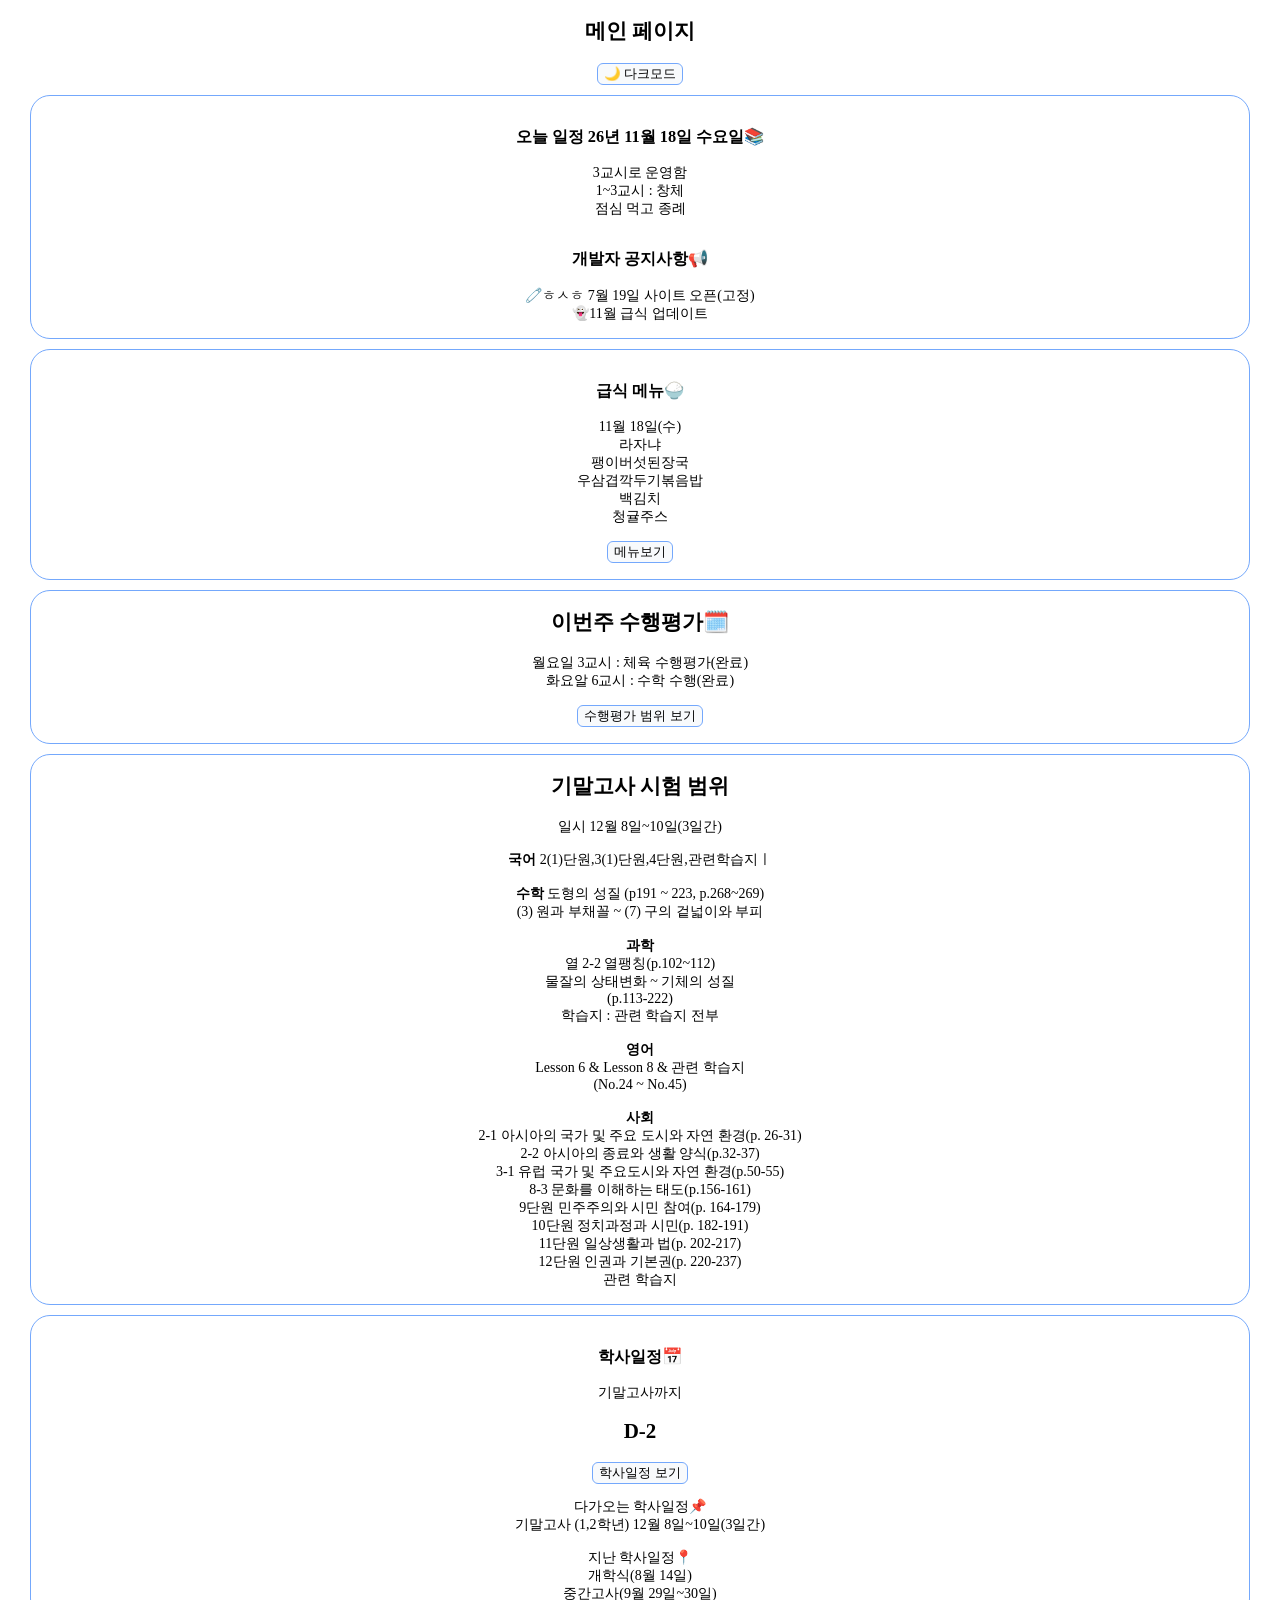
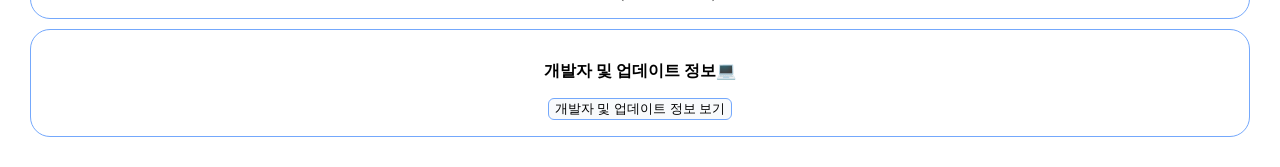
==== index.html @ 39821e50 "1118" ====
<!DOCTYPE html>
<html>
    <head>
       <meta charset="UTF-8">
       <title>start study</title>
       <meta name="viewport" content="width=device-width, initial-scale=1.0">
       <link rel="stylesheet" href="style.css">
    </head>
    <body>
        <div>
            <h2>메인 페이지</h2>
            <button id="theme-btn">🌙 다크모드</button>
        </div>
        <div class="card">
            <h3>오늘 일정 26년 11월 18일 수요일📚</h3>
            <p>
                3교시로 운영함<br>
                1~3교시 : 창체<br>
                점심 먹고 종례<br>
            </p>
            <h3>개발자 공지사항📢</h3>
            <p>
                🧷ㅎㅅㅎ 7월 19일 사이트 오픈(고정)<br>
                👻11월 급식 업데이트
            </p>
        </div>
         <div class="card">
            <h3>급식 메뉴🍚</h3>
            <p>
            11월 18일(수)<br>
            라자냐<br>
            팽이버섯된장국<br>
            우삼겹깍두기볶음밥<br>
            백김치<br>
            청귤주스<br>
            </p>
            <a href="menu.html"><button>메뉴보기</button></a>
            <br>
            <br>
        </div>
        <div class="card">
            <h2>이번주 수행평가🗓️</h2>
            <p>
               월요일 3교시 : 체육 수행평가(완료)<br>
               화요알 6교시 : 수학 수행(완료)<br>
            </p>
            <a href="test.html"><button>수행평가 범위 보기</button></a>
            <br>
            <br>
        </div>
        <div class="card">
        <h2>기말고사 시험 범위</h2>
           <p>일시 12월 8일~10일(3일간)</p>
          <p>
            <strong>국어</strong>
            2(1)단원,3(1)단원,4단원,관련학습지ㅣ<br>
           <br>
            <strong>수학</strong>
             도형의 성질 (p191 ~ 223, p.268~269)<br>
             (3) 원과 부채꼴 ~ (7) 구의 겉넓이와 부피<br>
             <br>
             <strong>과학</strong><br>
             열 2-2 열팽칭(p.102~112)<br>
             물잘의 상태변화 ~ 기체의 성질<br>
             (p.113-222)<br>
             학습지 : 관련 학습지 전부<br>
              <br>
             <strong>영어</strong><br>
             Lesson 6 & Lesson 8 & 관련 학습지<br>
             (No.24 ~ No.45)<br>
             <br>
             <strong>사회</strong><br>
             2-1 아시아의 국가 및 주요 도시와 자연 환경(p. 26-31)<br>
             2-2 아시아의 종료와 생활 양식(p.32-37)<br>
             3-1 유럽 국가 및 주요도시와 자연 환경(p.50-55)<br>
             8-3 문화를 이해하는 태도(p.156-161)<br>
             9단원 민주주의와 시민 참여(p. 164-179)<br>
             10단원 정치과정과 시민(p. 182-191)<br>
             11단원 일상생활과 법(p. 202-217)<br>
             12단원 인권과 기본권(p. 220-237)<br>
             관련 학습지
            </p>
        </div>
        <div class="card">
            <h3>학사일정📅</h3>
            <p>기말고사까지</p>
            <h2 id="results">계산 중...</h2>
            <a href="schoolschedule.html"><button>학사일정 보기</button></a>
            <p>
                다가오는 학사일정📌<br>
                기말고사 (1,2학년) 12월 8일~10일(3일간)<br>
            </p>
            <p>
                지난 학사일정📍<br>
                개학식(8월 14일)<br>
                중간고사(9월 29일~30일)
            </p>
        </div>
        <div class="card">
            <h3 >개발자 및 업데이트 정보💻</h3>
            <a href="start.html"><button>개발자 및 업데이트 정보 보기</button></a>
            <br>
            <br>
        </div>
        <script src="script.js"></script>
    </body>
</html>
---- style.css ----
body{
    font-size: 14px; /* 부모요소 */
    text-align: center;
    width: 600;
    margin: 0 auto;
    padding: 0 20px 20px 20px;
    background-color: #ffffff;
}

body.dark {
    background-color: #2d2d2d;
    color:white;
}

#memo{
    text-align:left;
}

.me{
    text-align:right;
    font-size:13px;
}

h3{
    margin-top:30px;
}

button{
    background-color: #f8fafc;
    border: 1px solid #74a8fc;
    border-radius: 6px;
}

button:hover {
    background-color: #75a0c9;
}

body.dark button {
  background: #333;
  color: white;
}

body.dark button:hover{
    background-color: #75a0c9;
}

p{
    margin-bottom:15px;
}

.card{
    border: 1px solid #74a8fc;
    margin: 10px;
    border-radius: 20px;
}

body.dark .card{
    background-color: #2d2d2d;
    color:white;
}
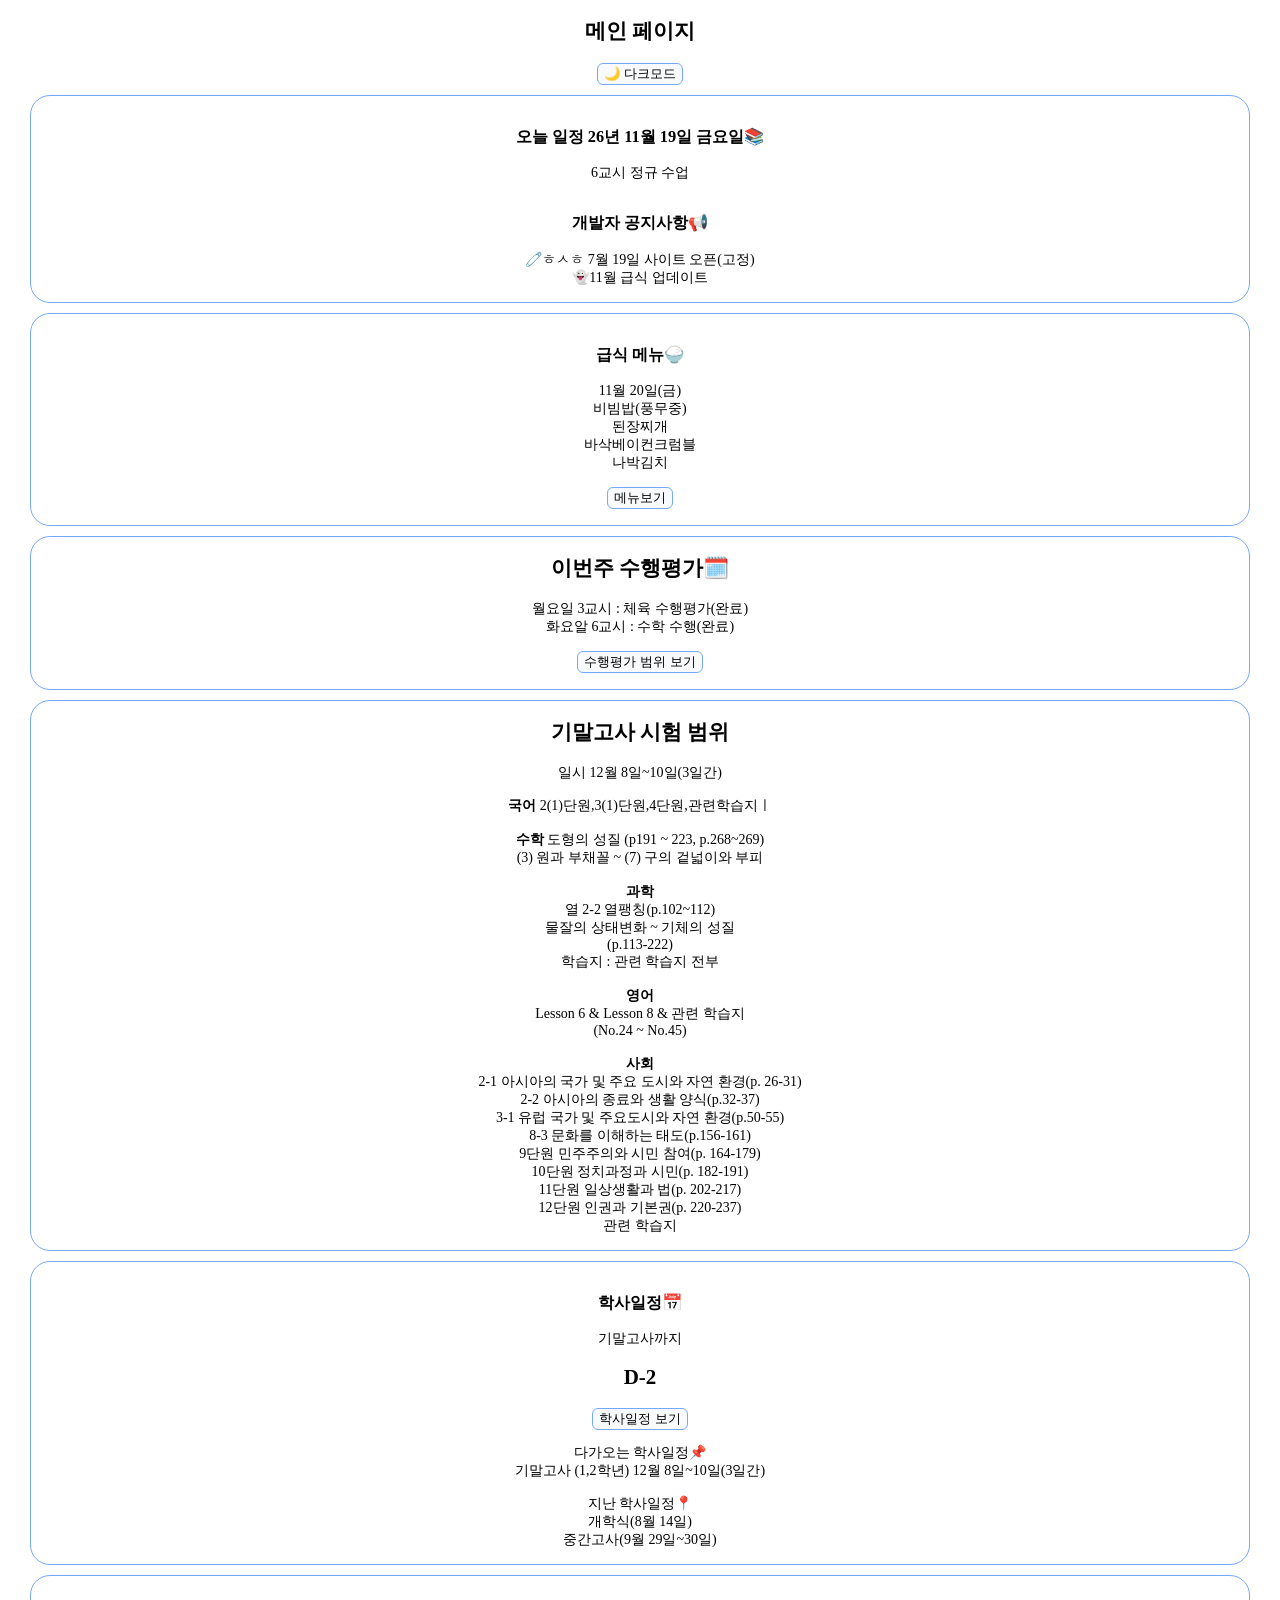
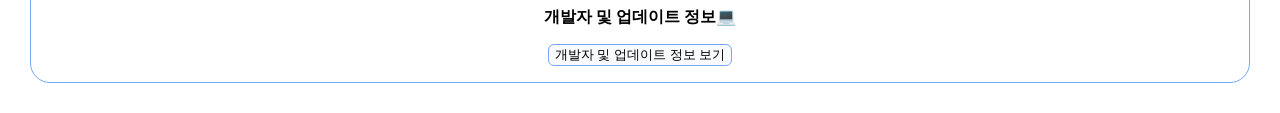
==== commit bd030dca: "1120" ====
--- a/index.html
+++ b/index.html
@@ -12,11 +12,9 @@
             <button id="theme-btn">🌙 다크모드</button>
         </div>
         <div class="card">
-            <h3>오늘 일정 26년 11월 18일 수요일📚</h3>
+            <h3>오늘 일정 26년 11월 19일 금요일📚</h3>
             <p>
-                3교시로 운영함<br>
-                1~3교시 : 창체<br>
-                점심 먹고 종례<br>
+                6교시 정규 수업
             </p>
             <h3>개발자 공지사항📢</h3>
             <p>
@@ -27,12 +25,11 @@
          <div class="card">
             <h3>급식 메뉴🍚</h3>
             <p>
-            11월 18일(수)<br>
-            라자냐<br>
-            팽이버섯된장국<br>
-            우삼겹깍두기볶음밥<br>
-            백김치<br>
-            청귤주스<br>
+            11월 20일(금)<br>
+            비빔밥(풍무중)<br>
+            된장찌개<br>
+            바삭베이컨크럼블<br>
+            나박김치<br>
             </p>
             <a href="menu.html"><button>메뉴보기</button></a>
             <br>
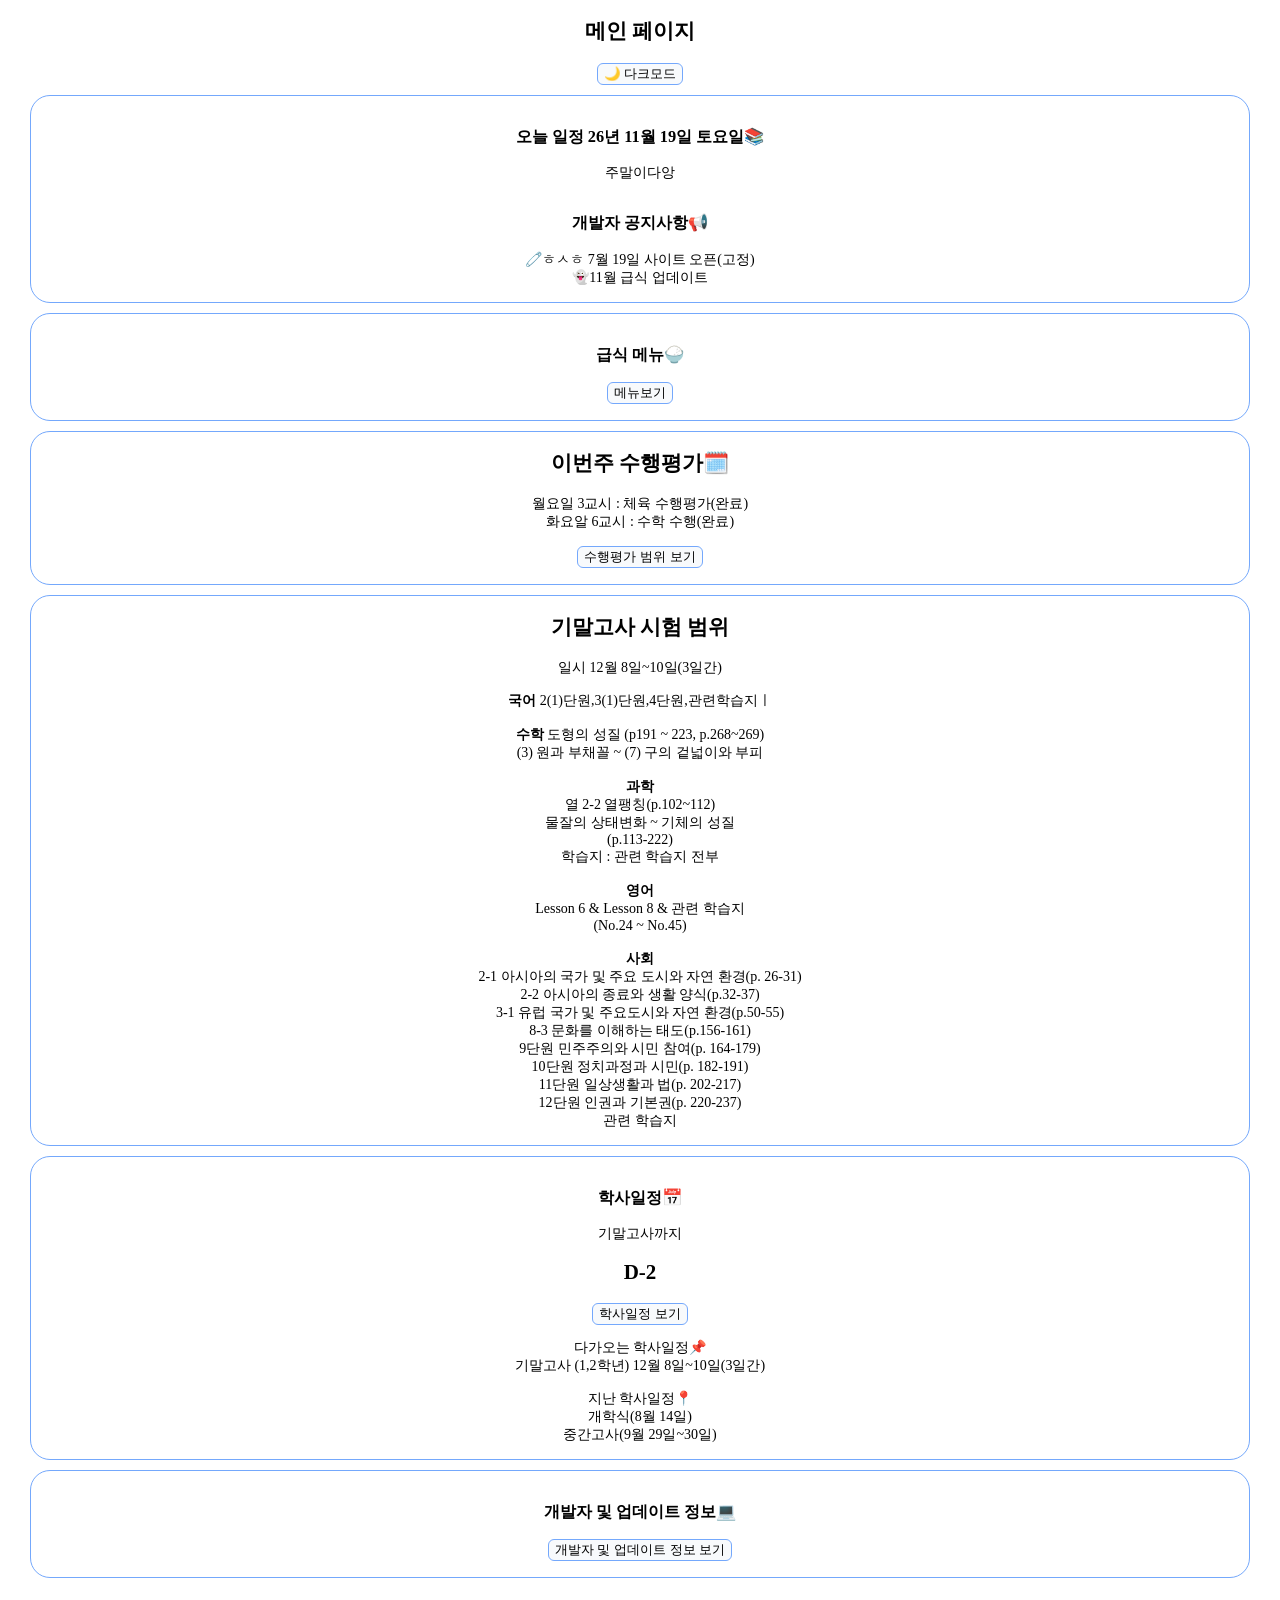
==== commit 8ca503f6: "1121" ====
--- a/index.html
+++ b/index.html
@@ -12,9 +12,9 @@
             <button id="theme-btn">🌙 다크모드</button>
         </div>
         <div class="card">
-            <h3>오늘 일정 26년 11월 19일 금요일📚</h3>
+            <h3>오늘 일정 26년 11월 19일 토요일📚</h3>
             <p>
-                6교시 정규 수업
+                주말이다앙
             </p>
             <h3>개발자 공지사항📢</h3>
             <p>
@@ -24,13 +24,13 @@
         </div>
          <div class="card">
             <h3>급식 메뉴🍚</h3>
-            <p>
+           <!--  <p>
             11월 20일(금)<br>
             비빔밥(풍무중)<br>
             된장찌개<br>
             바삭베이컨크럼블<br>
             나박김치<br>
-            </p>
+            </p>-->
             <a href="menu.html"><button>메뉴보기</button></a>
             <br>
             <br>
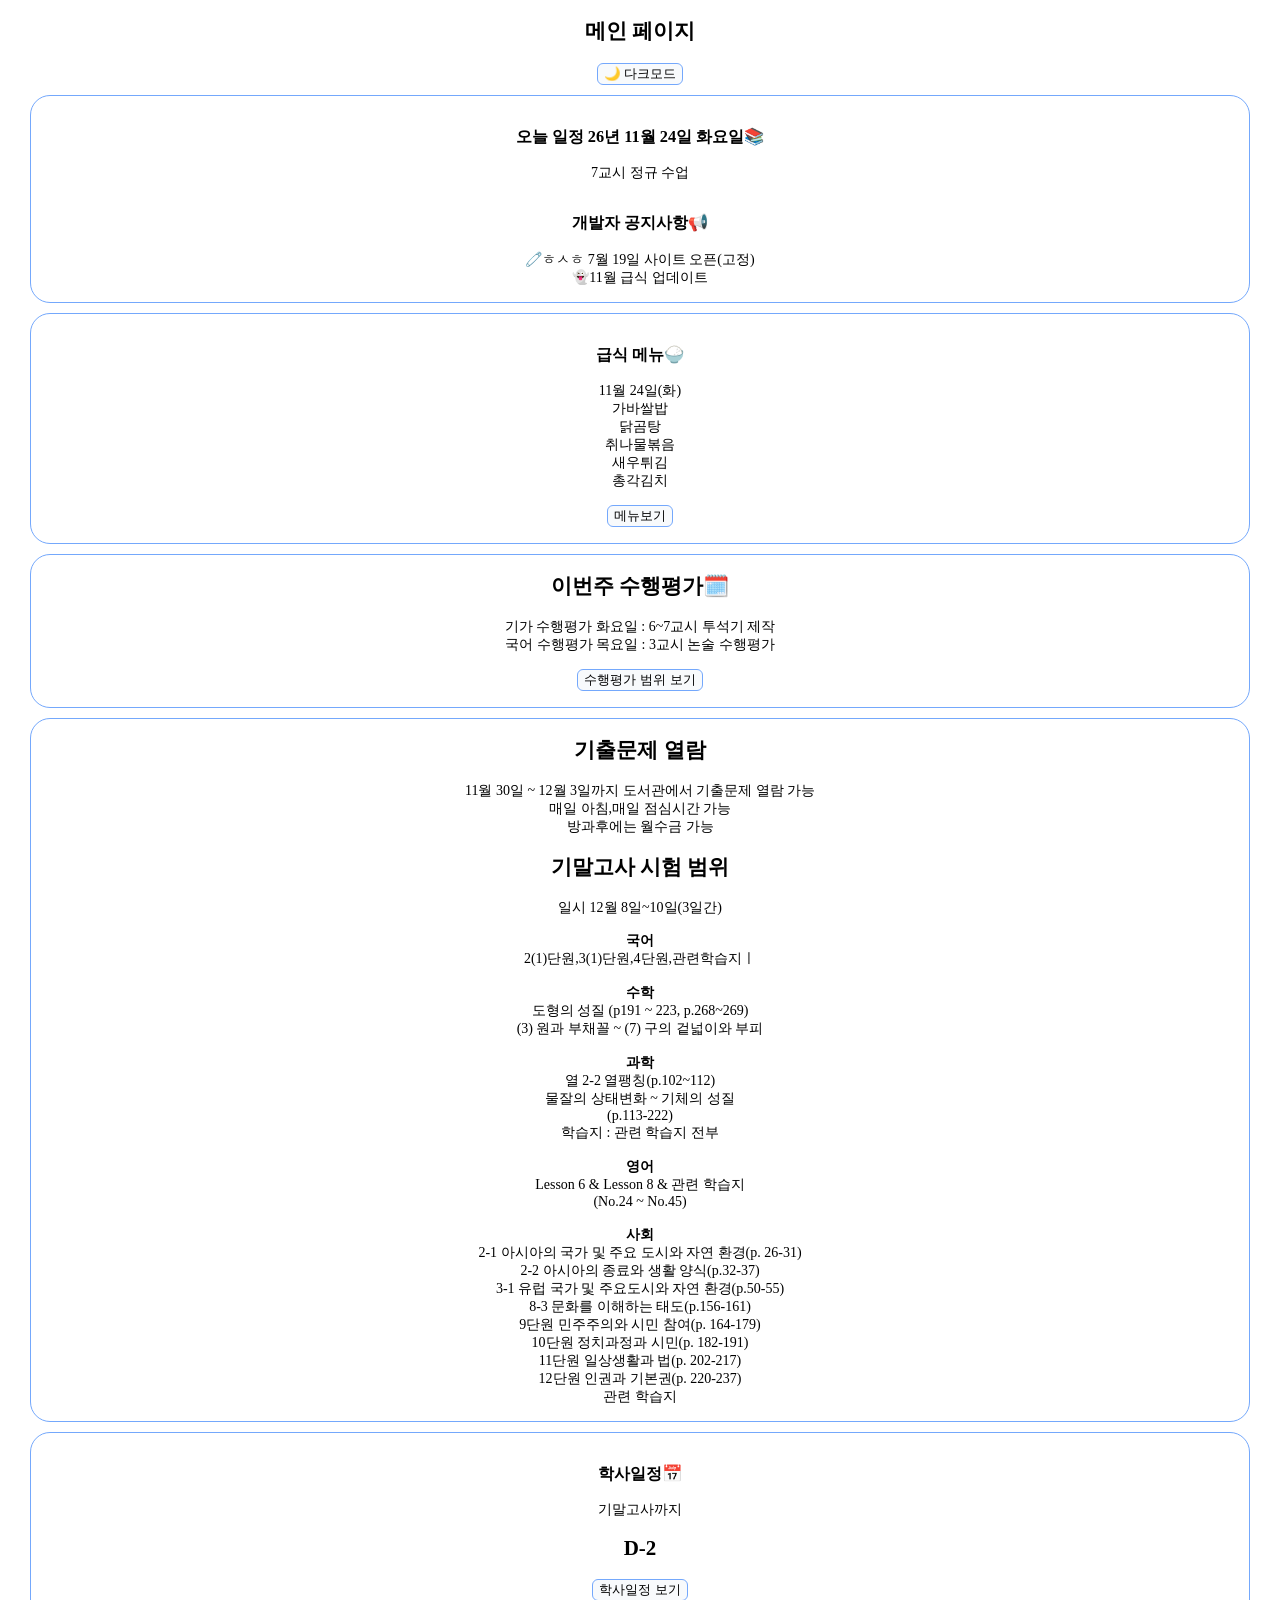
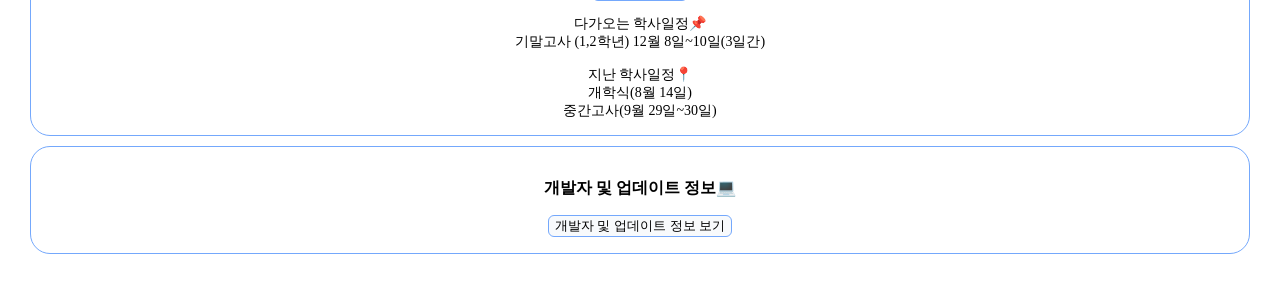
==== commit 691123a6: "1124" ====
--- a/index.html
+++ b/index.html
@@ -12,9 +12,9 @@
             <button id="theme-btn">🌙 다크모드</button>
         </div>
         <div class="card">
-            <h3>오늘 일정 26년 11월 19일 토요일📚</h3>
+            <h3>오늘 일정 26년 11월 24일 화요일📚</h3>
             <p>
-                주말이다앙
+                7교시 정규 수업
             </p>
             <h3>개발자 공지사항📢</h3>
             <p>
@@ -24,13 +24,14 @@
         </div>
          <div class="card">
             <h3>급식 메뉴🍚</h3>
-           <!--  <p>
-            11월 20일(금)<br>
-            비빔밥(풍무중)<br>
-            된장찌개<br>
-            바삭베이컨크럼블<br>
-            나박김치<br>
-            </p>-->
+            <p>
+            11월 24일(화)<br>
+            가바쌀밥<br>
+            닭곰탕<br>
+            취나물볶음<br>
+            새우튀김<br>
+            총각김치<br>
+           </p>
             <a href="menu.html"><button>메뉴보기</button></a>
             <br>
             <br>
@@ -38,21 +39,27 @@
         <div class="card">
             <h2>이번주 수행평가🗓️</h2>
             <p>
-               월요일 3교시 : 체육 수행평가(완료)<br>
-               화요알 6교시 : 수학 수행(완료)<br>
+               기가 수행평가 화요일 : 6~7교시 투석기 제작<br>
+               국어 수행평가 목요일 : 3교시 논술 수행평가<br>
             </p>
             <a href="test.html"><button>수행평가 범위 보기</button></a>
             <br>
             <br>
         </div>
         <div class="card">
+        <h2>기출문제 열람</h2>
+        <p>
+            11월 30일 ~ 12월 3일까지 도서관에서 기출문제 열람 가능<br>
+            매일 아침,매일 점심시간 가능<br>
+            방과후에는 월수금 가능
+        </p>
         <h2>기말고사 시험 범위</h2>
            <p>일시 12월 8일~10일(3일간)</p>
           <p>
-            <strong>국어</strong>
+            <strong>국어</strong><br>
             2(1)단원,3(1)단원,4단원,관련학습지ㅣ<br>
            <br>
-            <strong>수학</strong>
+            <strong>수학</strong><br>
              도형의 성질 (p191 ~ 223, p.268~269)<br>
              (3) 원과 부채꼴 ~ (7) 구의 겉넓이와 부피<br>
              <br>
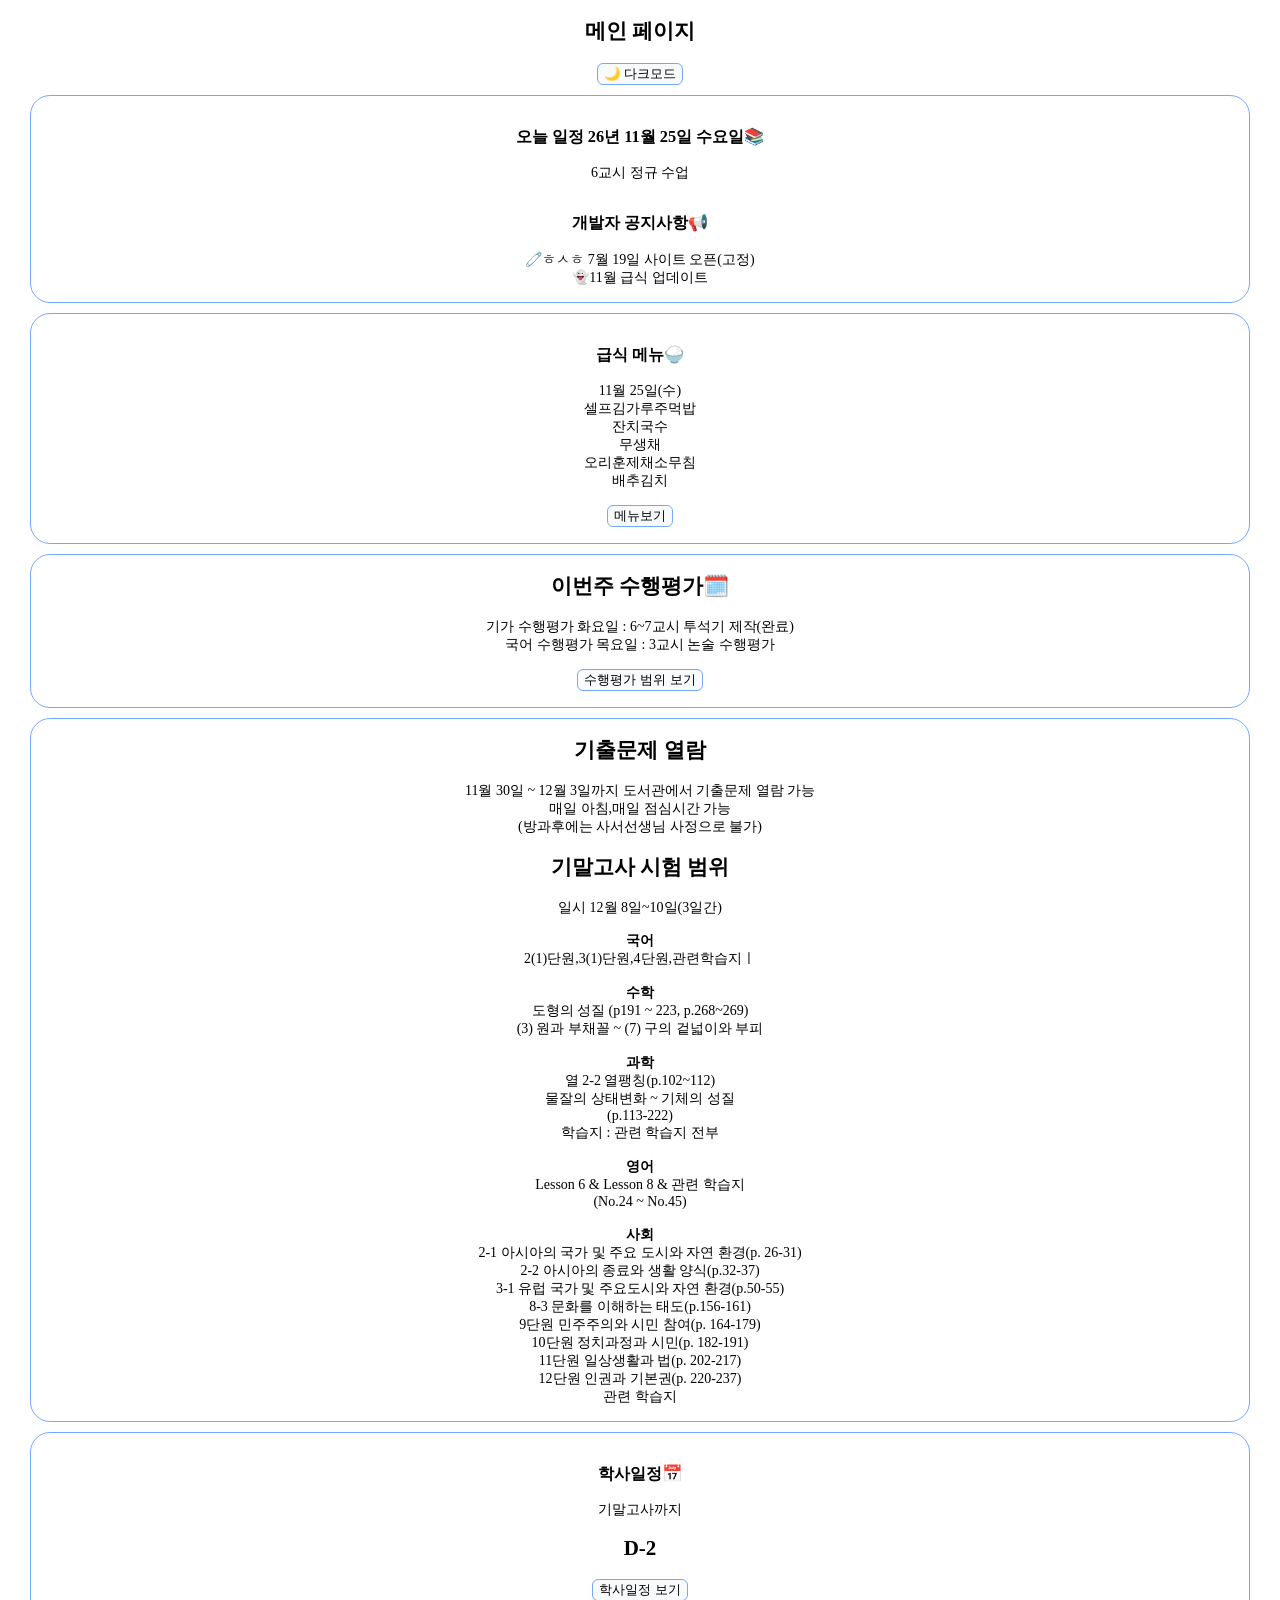
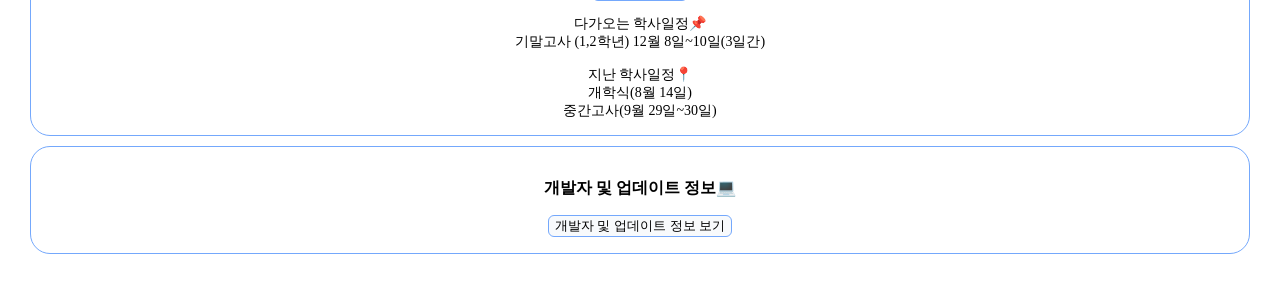
==== commit 1de0c356: "1125" ====
--- a/index.html
+++ b/index.html
@@ -12,9 +12,9 @@
             <button id="theme-btn">🌙 다크모드</button>
         </div>
         <div class="card">
-            <h3>오늘 일정 26년 11월 24일 화요일📚</h3>
+            <h3>오늘 일정 26년 11월 25일  수요일📚</h3>
             <p>
-                7교시 정규 수업
+                6교시 정규 수업
             </p>
             <h3>개발자 공지사항📢</h3>
             <p>
@@ -25,12 +25,12 @@
          <div class="card">
             <h3>급식 메뉴🍚</h3>
             <p>
-            11월 24일(화)<br>
-            가바쌀밥<br>
-            닭곰탕<br>
-            취나물볶음<br>
-            새우튀김<br>
-            총각김치<br>
+            11월 25일(수)<br>
+            셀프김가루주먹밥<br>
+            잔치국수<br>
+            무생채<br>
+            오리훈제채소무침<br>
+            배추김치<br>
            </p>
             <a href="menu.html"><button>메뉴보기</button></a>
             <br>
@@ -39,7 +39,7 @@
         <div class="card">
             <h2>이번주 수행평가🗓️</h2>
             <p>
-               기가 수행평가 화요일 : 6~7교시 투석기 제작<br>
+               기가 수행평가 화요일 : 6~7교시 투석기 제작(완료)<br>
                국어 수행평가 목요일 : 3교시 논술 수행평가<br>
             </p>
             <a href="test.html"><button>수행평가 범위 보기</button></a>
@@ -51,7 +51,7 @@
         <p>
             11월 30일 ~ 12월 3일까지 도서관에서 기출문제 열람 가능<br>
             매일 아침,매일 점심시간 가능<br>
-            방과후에는 월수금 가능
+            (방과후에는 사서선생님 사정으로 불가)
         </p>
         <h2>기말고사 시험 범위</h2>
            <p>일시 12월 8일~10일(3일간)</p>
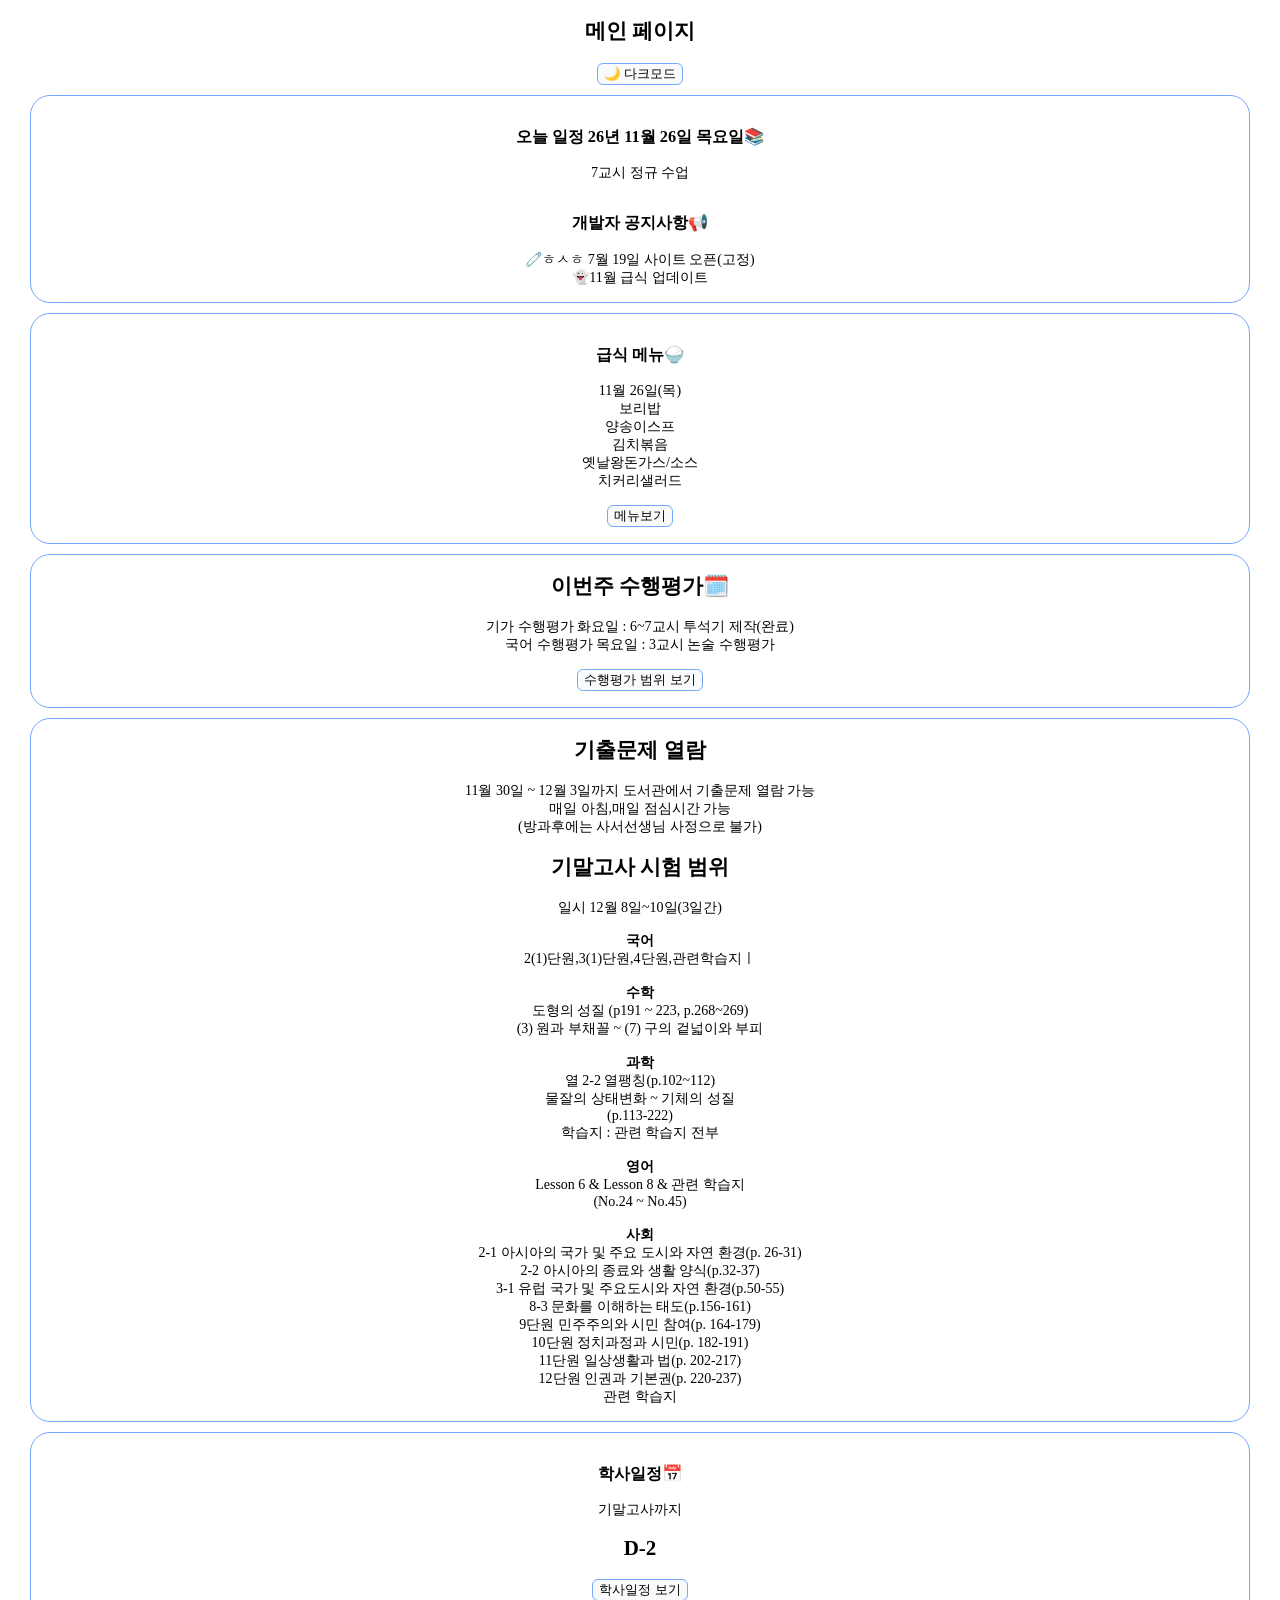
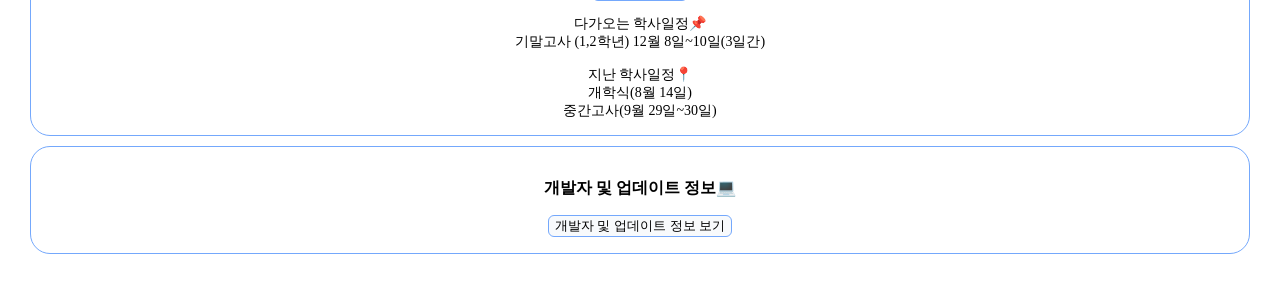
==== commit 1c349418: "1126" ====
--- a/index.html
+++ b/index.html
@@ -12,9 +12,9 @@
             <button id="theme-btn">🌙 다크모드</button>
         </div>
         <div class="card">
-            <h3>오늘 일정 26년 11월 25일  수요일📚</h3>
+            <h3>오늘 일정 26년 11월 26일 목요일📚</h3>
             <p>
-                6교시 정규 수업
+                7교시 정규 수업
             </p>
             <h3>개발자 공지사항📢</h3>
             <p>
@@ -25,12 +25,12 @@
          <div class="card">
             <h3>급식 메뉴🍚</h3>
             <p>
-            11월 25일(수)<br>
-            셀프김가루주먹밥<br>
-            잔치국수<br>
-            무생채<br>
-            오리훈제채소무침<br>
-            배추김치<br>
+            11월 26일(목)<br>
+            보리밥<br>
+            양송이스프<br>
+            김치볶음<br>
+            옛날왕돈가스/소스<br>
+            치커리샐러드<br>
            </p>
             <a href="menu.html"><button>메뉴보기</button></a>
             <br>
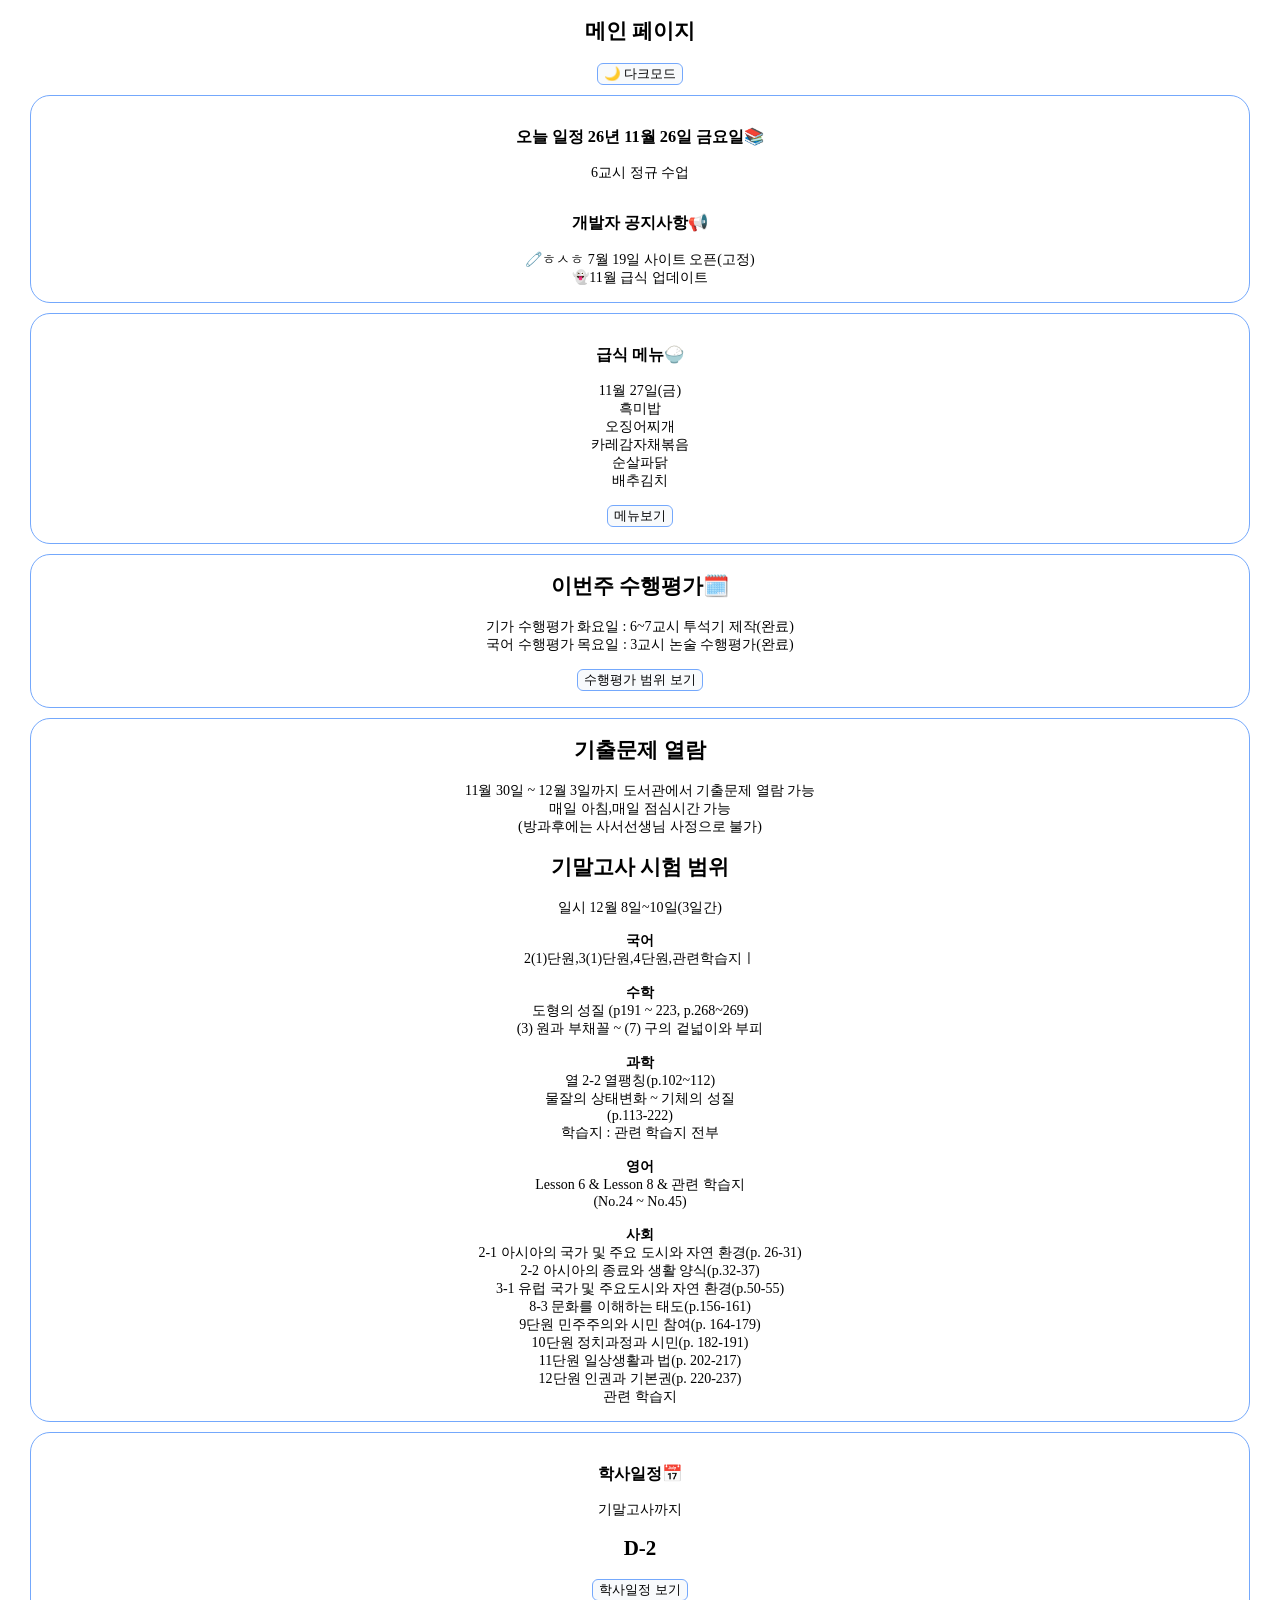
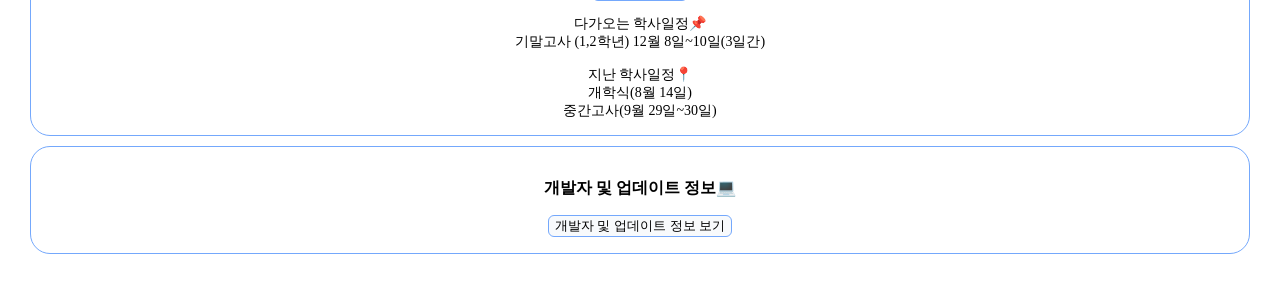
==== commit 786a7fdc: "1127" ====
--- a/index.html
+++ b/index.html
@@ -12,9 +12,9 @@
             <button id="theme-btn">🌙 다크모드</button>
         </div>
         <div class="card">
-            <h3>오늘 일정 26년 11월 26일 목요일📚</h3>
+            <h3>오늘 일정 26년 11월 26일 금요일📚</h3>
             <p>
-                7교시 정규 수업
+                6교시 정규 수업
             </p>
             <h3>개발자 공지사항📢</h3>
             <p>
@@ -25,12 +25,12 @@
          <div class="card">
             <h3>급식 메뉴🍚</h3>
             <p>
-            11월 26일(목)<br>
-            보리밥<br>
-            양송이스프<br>
-            김치볶음<br>
-            옛날왕돈가스/소스<br>
-            치커리샐러드<br>
+            11월 27일(금)<br>
+            흑미밥<br>
+            오징어찌개<br>
+            카레감자채볶음<br>
+            순살파닭<br>
+            배추김치
            </p>
             <a href="menu.html"><button>메뉴보기</button></a>
             <br>
@@ -40,7 +40,7 @@
             <h2>이번주 수행평가🗓️</h2>
             <p>
                기가 수행평가 화요일 : 6~7교시 투석기 제작(완료)<br>
-               국어 수행평가 목요일 : 3교시 논술 수행평가<br>
+               국어 수행평가 목요일 : 3교시 논술 수행평가(완료)<br>
             </p>
             <a href="test.html"><button>수행평가 범위 보기</button></a>
             <br>
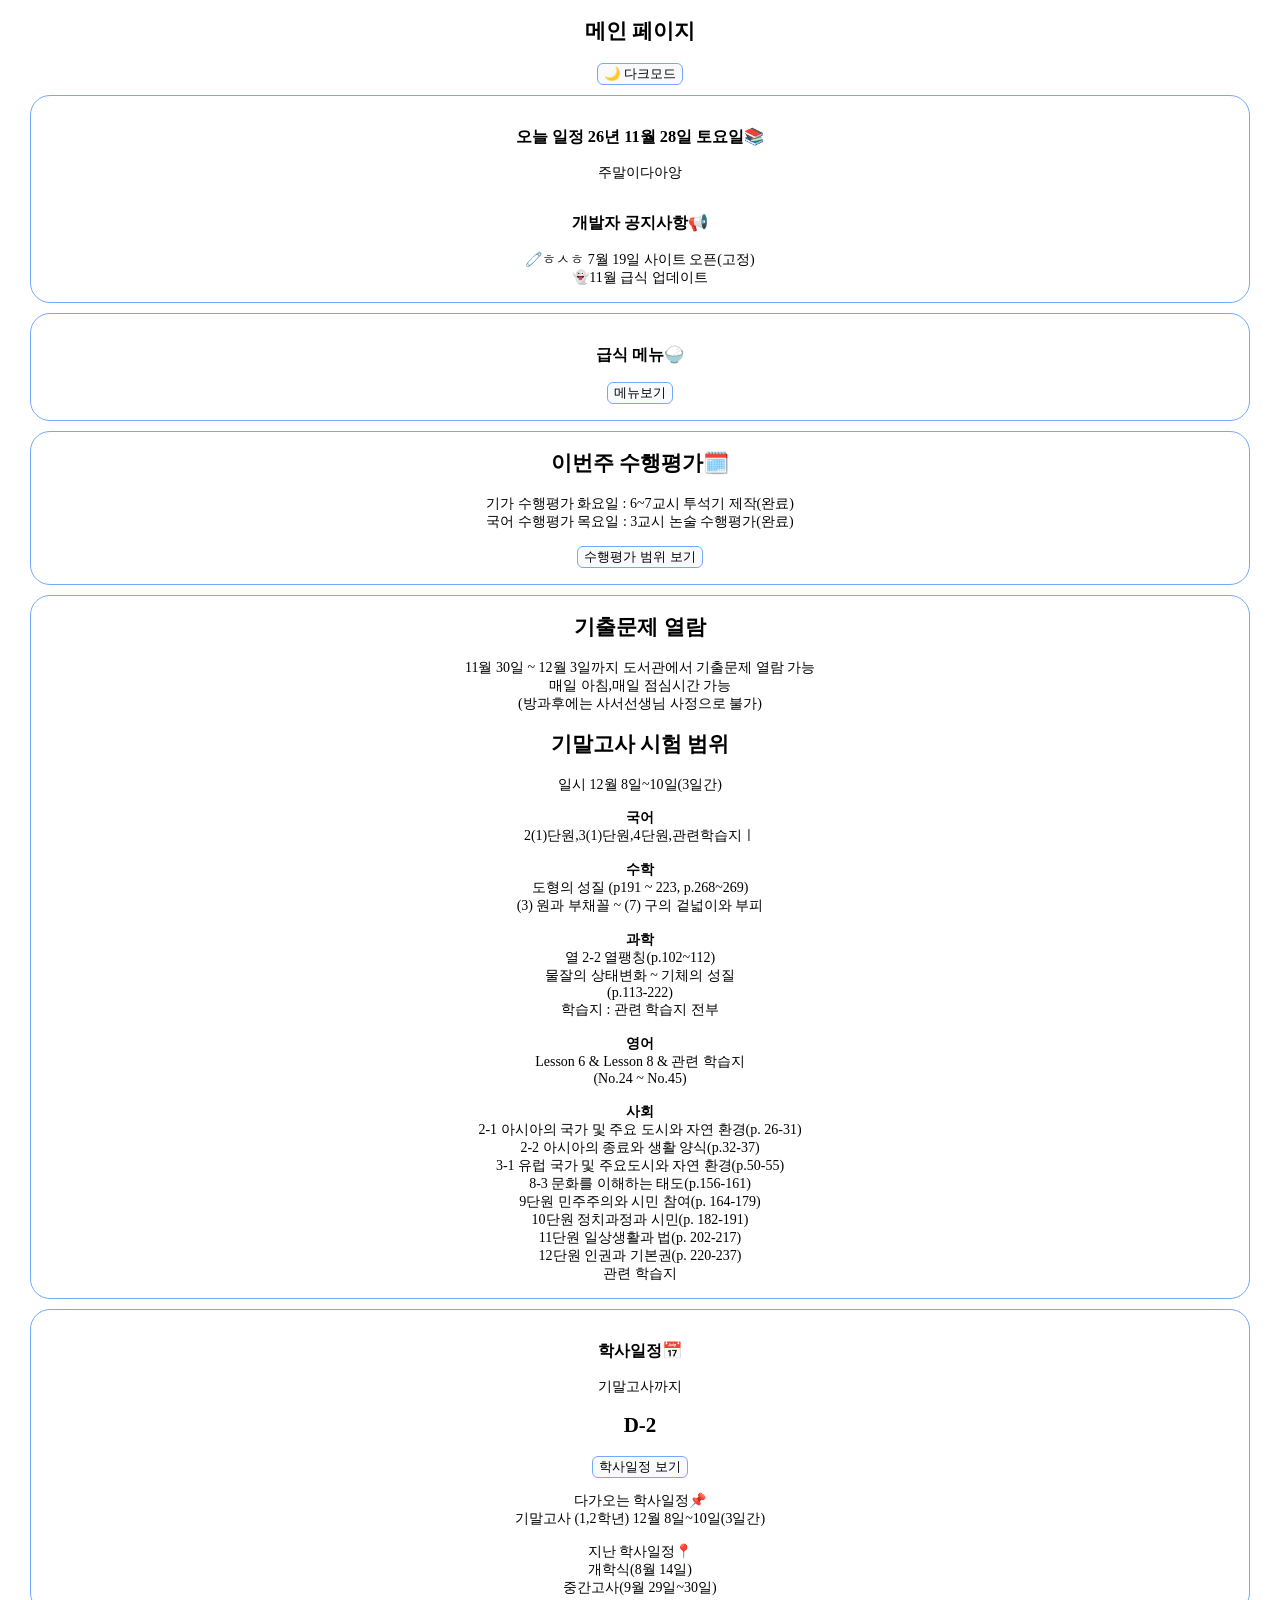
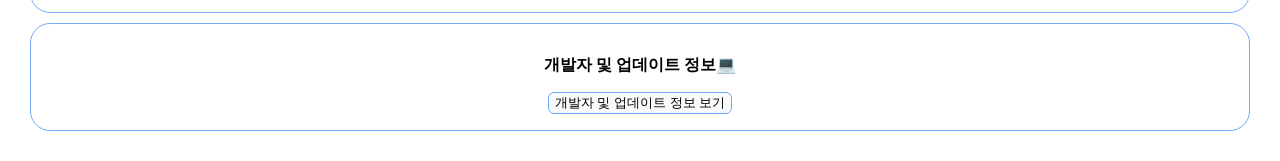
==== commit a843e55e: "1128 Updated schedule date and changed class description." ====
--- a/index.html
+++ b/index.html
@@ -12,9 +12,9 @@
             <button id="theme-btn">🌙 다크모드</button>
         </div>
         <div class="card">
-            <h3>오늘 일정 26년 11월 26일 금요일📚</h3>
+            <h3>오늘 일정 26년 11월 28일 토요일📚</h3>
             <p>
-                6교시 정규 수업
+                주말이다아앙
             </p>
             <h3>개발자 공지사항📢</h3>
             <p>
@@ -24,14 +24,14 @@
         </div>
          <div class="card">
             <h3>급식 메뉴🍚</h3>
-            <p>
+            <!-- <p>
             11월 27일(금)<br>
             흑미밥<br>
             오징어찌개<br>
             카레감자채볶음<br>
             순살파닭<br>
             배추김치
-           </p>
+           </p> -->
             <a href="menu.html"><button>메뉴보기</button></a>
             <br>
             <br>
@@ -108,4 +108,4 @@
         </div>
         <script src="script.js"></script>
     </body>
-</html>+</html>
